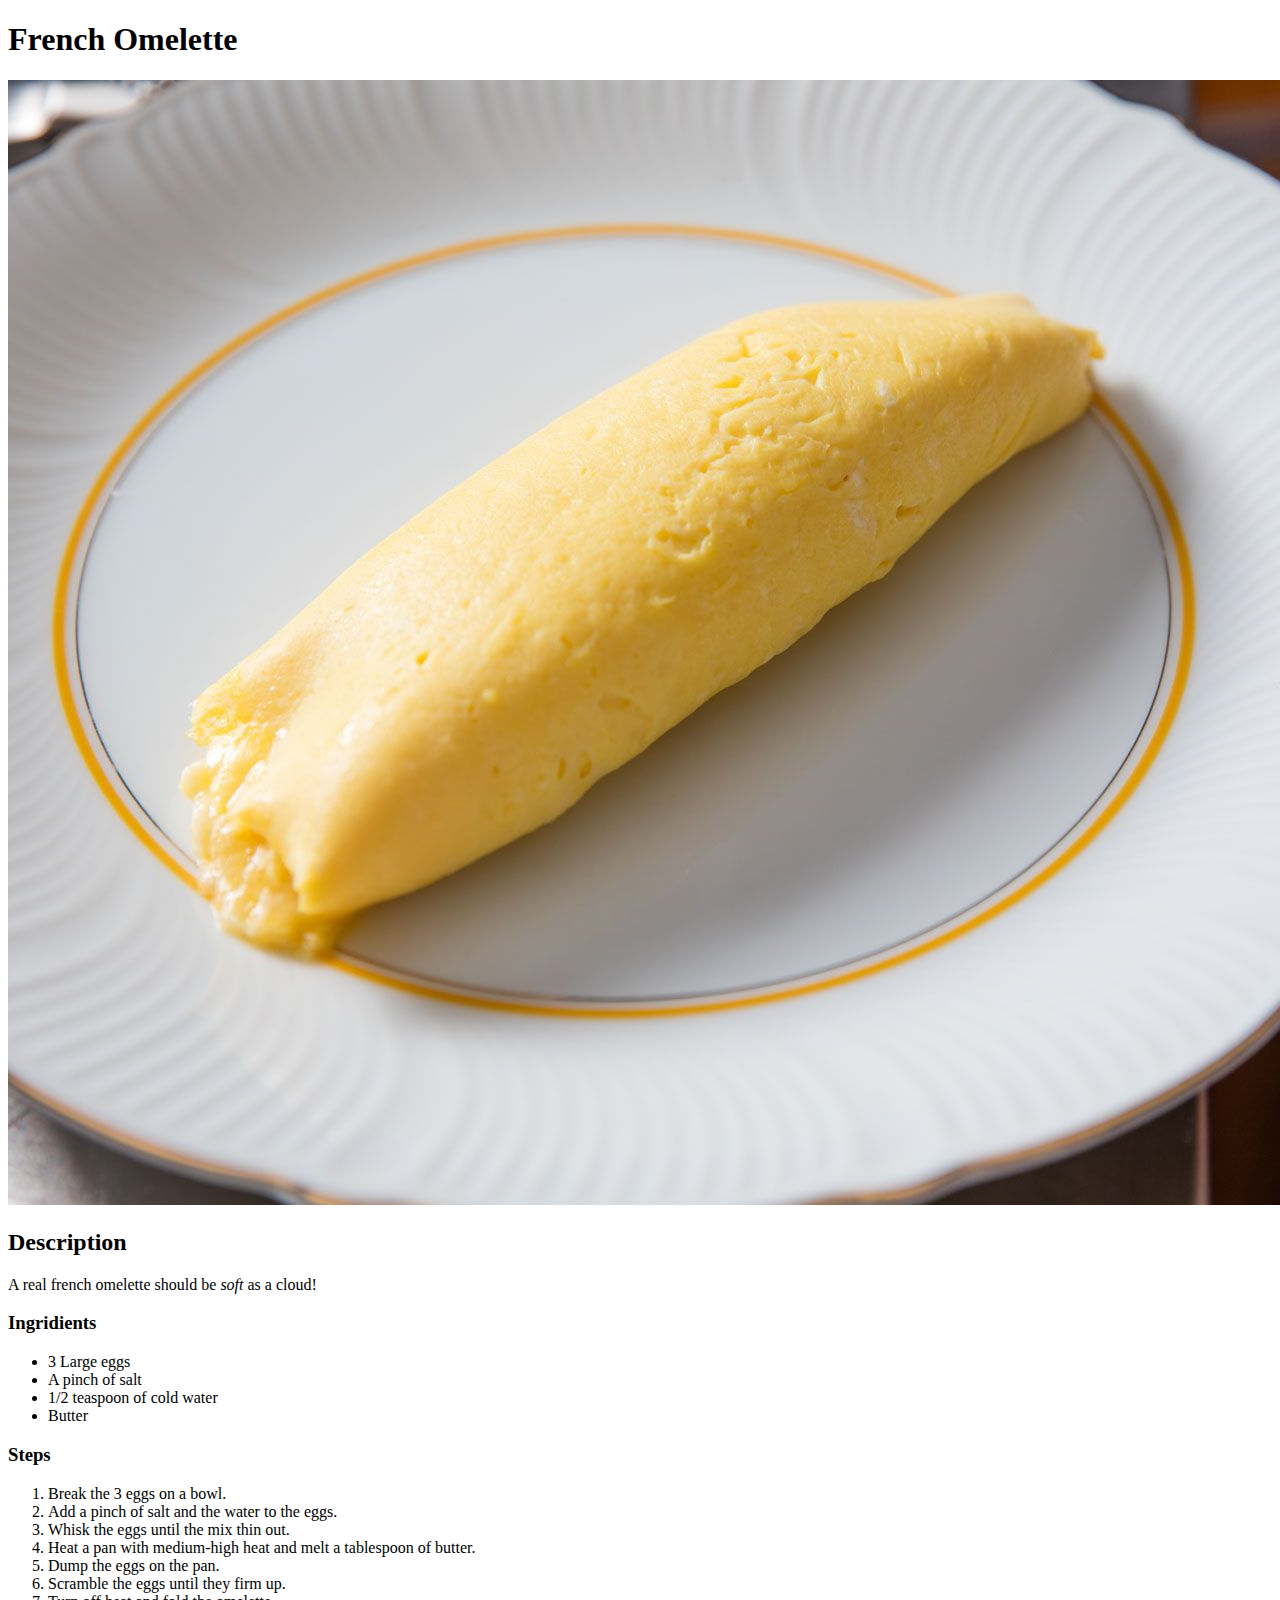
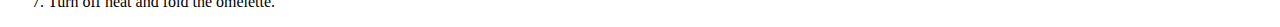
==== recipes/omelette.html @ 74cbfcb5 "Create page and Add first recipe" ====
<!DOCTYPE html>
<html lang="en">
<head>
    <meta charset="UTF-8">
    <meta http-equiv="X-UA-Compatible" content="IE=edge">
    <meta name="viewport" content="width=device-width, initial-scale=1.0">
    <title>Recipe: French Omelette</title>
</head>
<body>
    <h1>French Omelette</h1>
    <img src="../images/omelette.jpg" alt="Soft french omelette">
    <h2>Description</h2>
    <p>A real french omelette should be <em>soft</em> as a cloud!</p>
    <h3>Ingridients</h3>
    <ul>
        <li>3 Large eggs</li>
        <li>A pinch of salt</li>
        <li>1/2 teaspoon of cold water</li>
        <li>Butter</li>
    </ul>
    <h3>Steps</h3>
    <ol>
        <li>Break the 3 eggs on a bowl.</li>
        <li>Add a pinch of salt and the water to the eggs.</li>
        <li>Whisk the eggs until the mix thin out.</li>
        <li>Heat a pan with medium-high heat and melt a tablespoon of butter.</li>
        <li>Dump the eggs on the pan.</li>
        <li>Scramble the eggs until they firm up.</li>
        <li>Turn off heat and fold the omelette.</li>
    </ol>
</body>
</html>
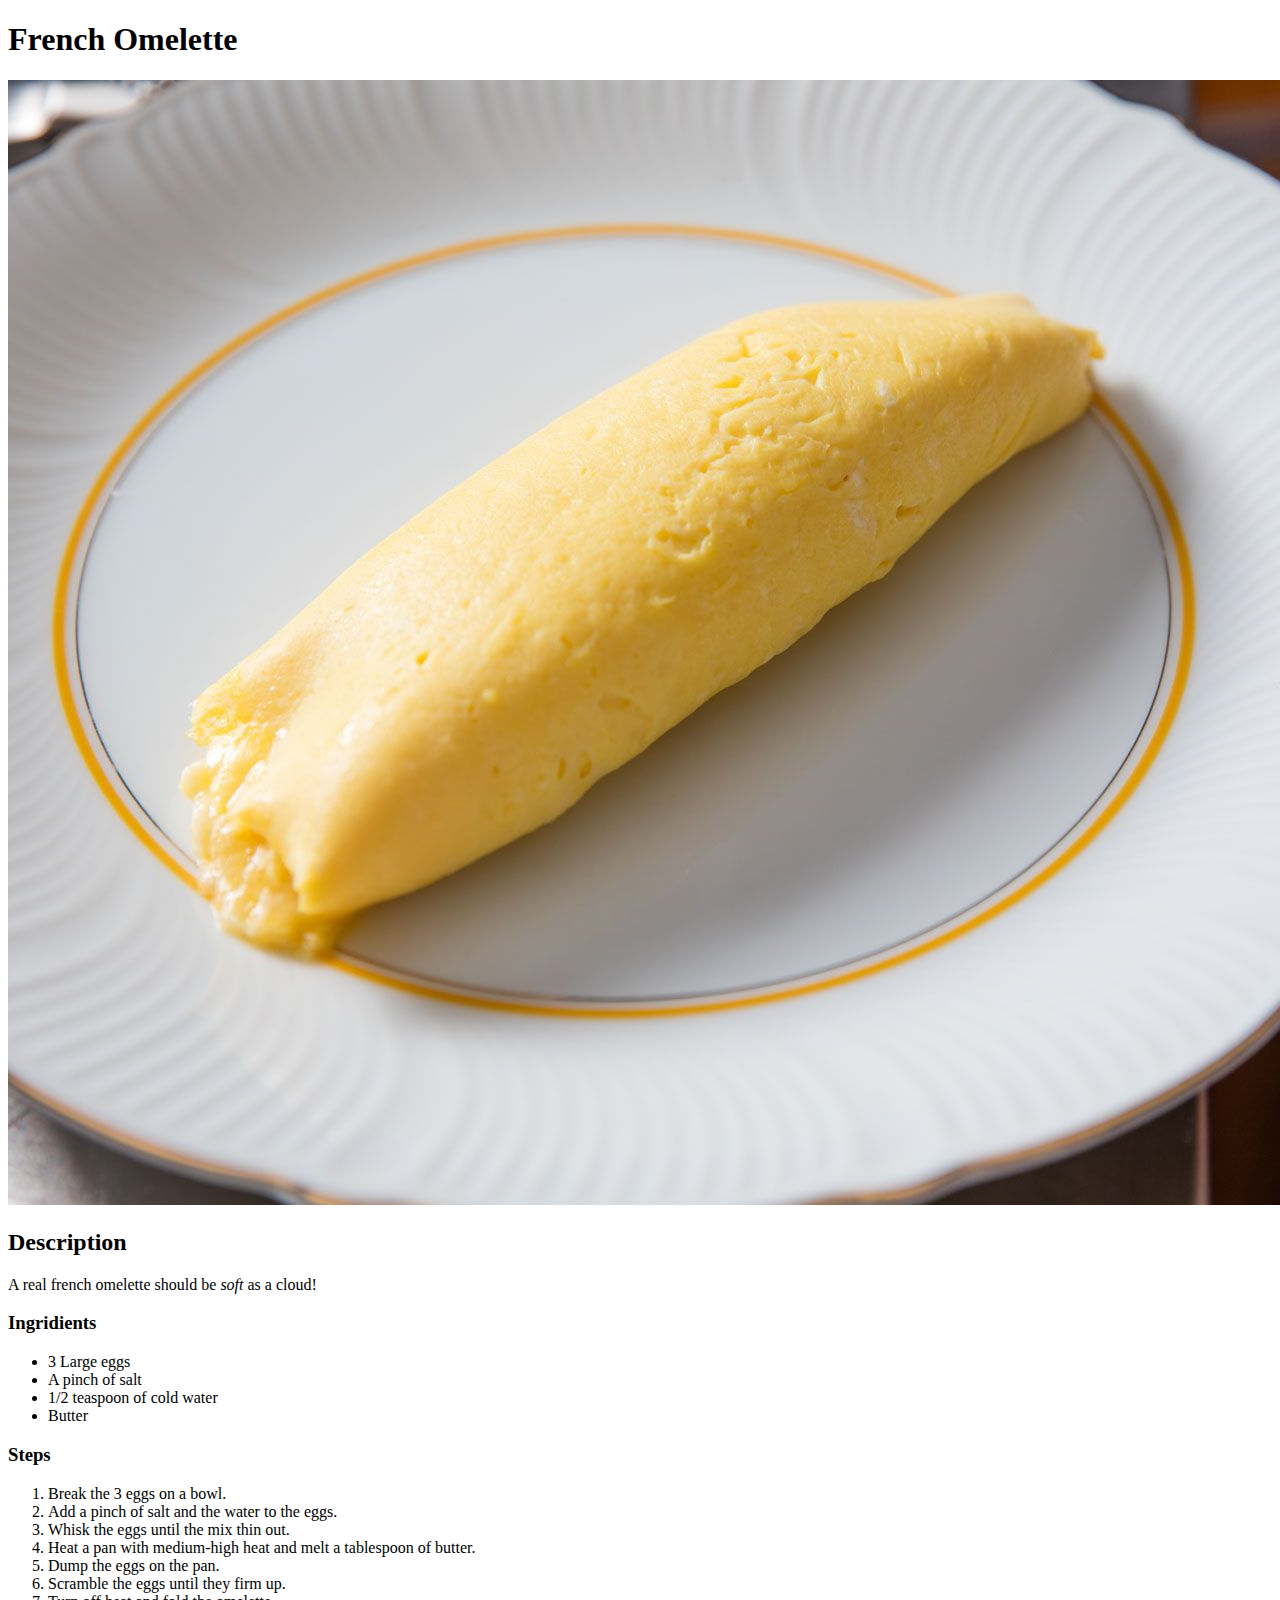
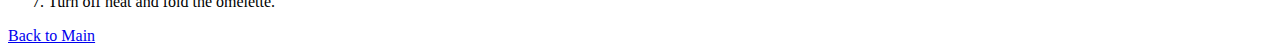
==== commit 19201a73: "Add link to main site in recipes" ====
--- a/recipes/omelette.html
+++ b/recipes/omelette.html
@@ -28,5 +28,6 @@
         <li>Scramble the eggs until they firm up.</li>
         <li>Turn off heat and fold the omelette.</li>
     </ol>
+    <a href="../index.html">Back to Main</a>
 </body>
 </html>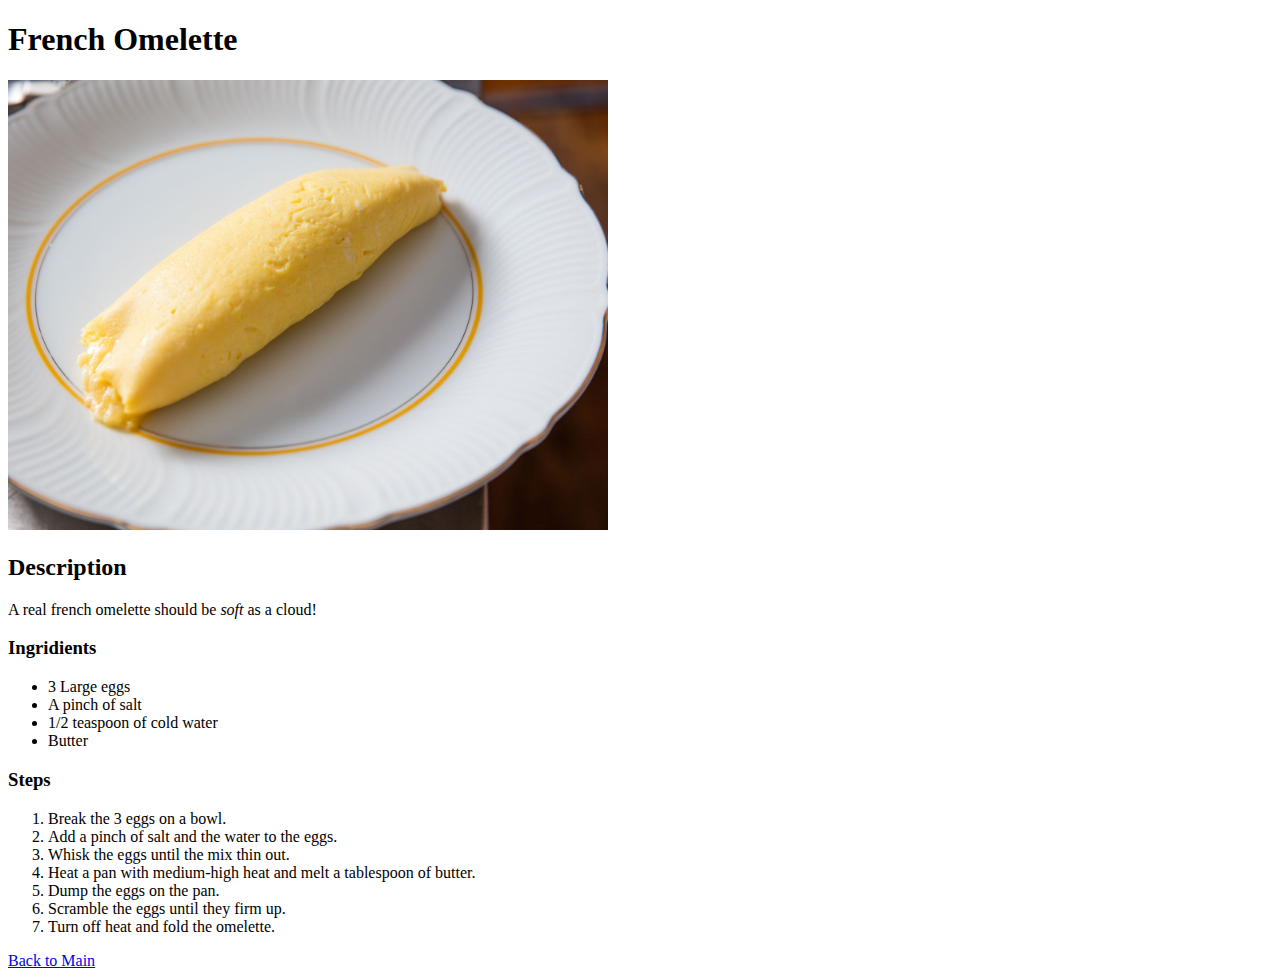
==== commit aa808eba: "Resize images" ====
--- a/recipes/omelette.html
+++ b/recipes/omelette.html
@@ -8,7 +8,7 @@
 </head>
 <body>
     <h1>French Omelette</h1>
-    <img src="../images/omelette.jpg" alt="Soft french omelette">
+    <img src="../images/omelette.jpg" alt="Soft french omelette" width="600">
     <h2>Description</h2>
     <p>A real french omelette should be <em>soft</em> as a cloud!</p>
     <h3>Ingridients</h3>
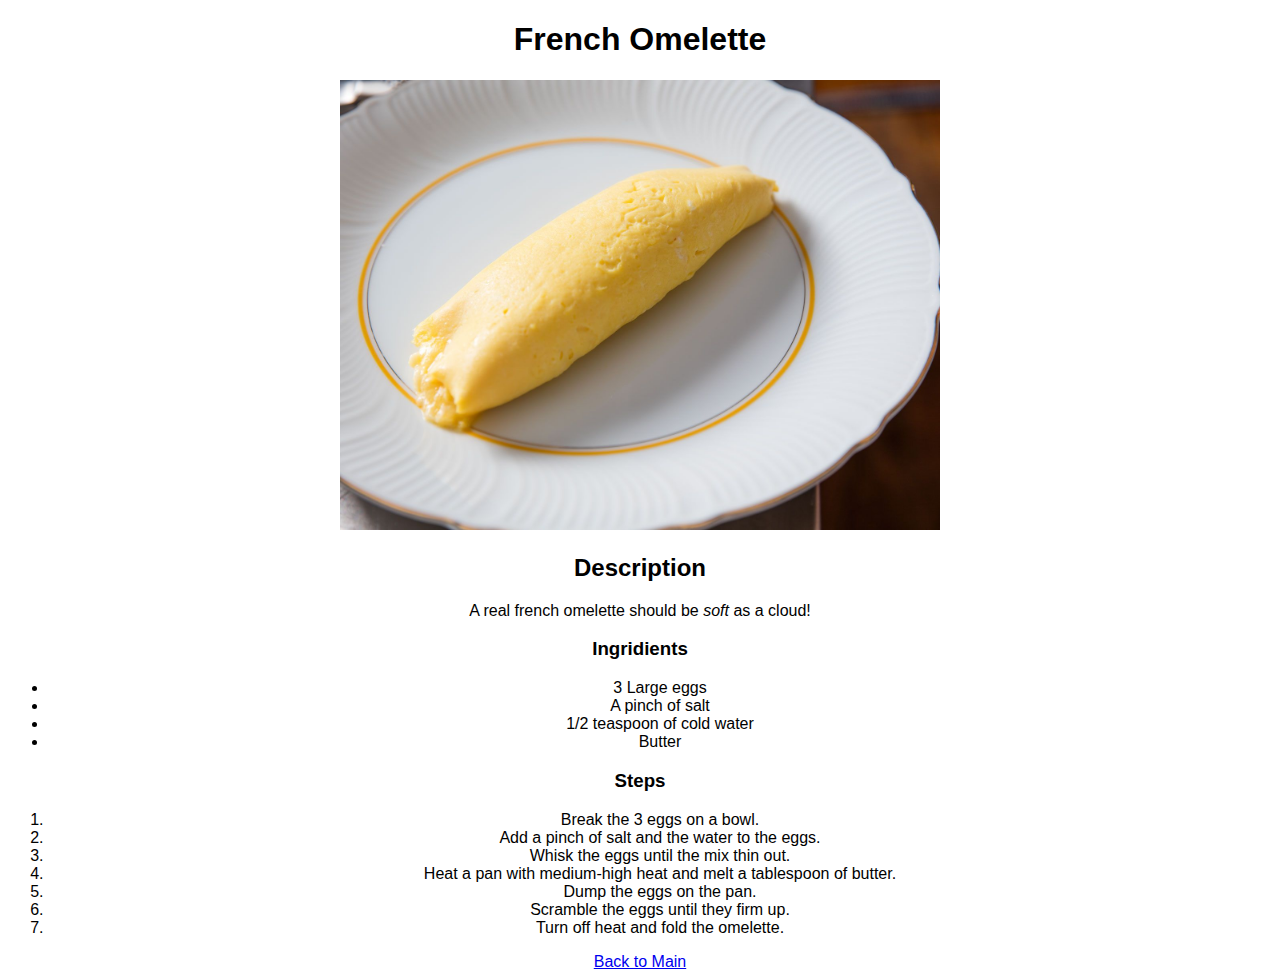
==== commit 55fce348: "Add simple css style" ====
--- a/recipes/omelette.html
+++ b/recipes/omelette.html
@@ -4,6 +4,7 @@
     <meta charset="UTF-8">
     <meta http-equiv="X-UA-Compatible" content="IE=edge">
     <meta name="viewport" content="width=device-width, initial-scale=1.0">
+    <link rel="stylesheet" href="../style.css">
     <title>Recipe: French Omelette</title>
 </head>
 <body>
--- a/style.css
+++ b/style.css
@@ -0,0 +1,4 @@
+* {
+    font-family: Tahoma, sans-serif;
+    text-align: center;
+}
